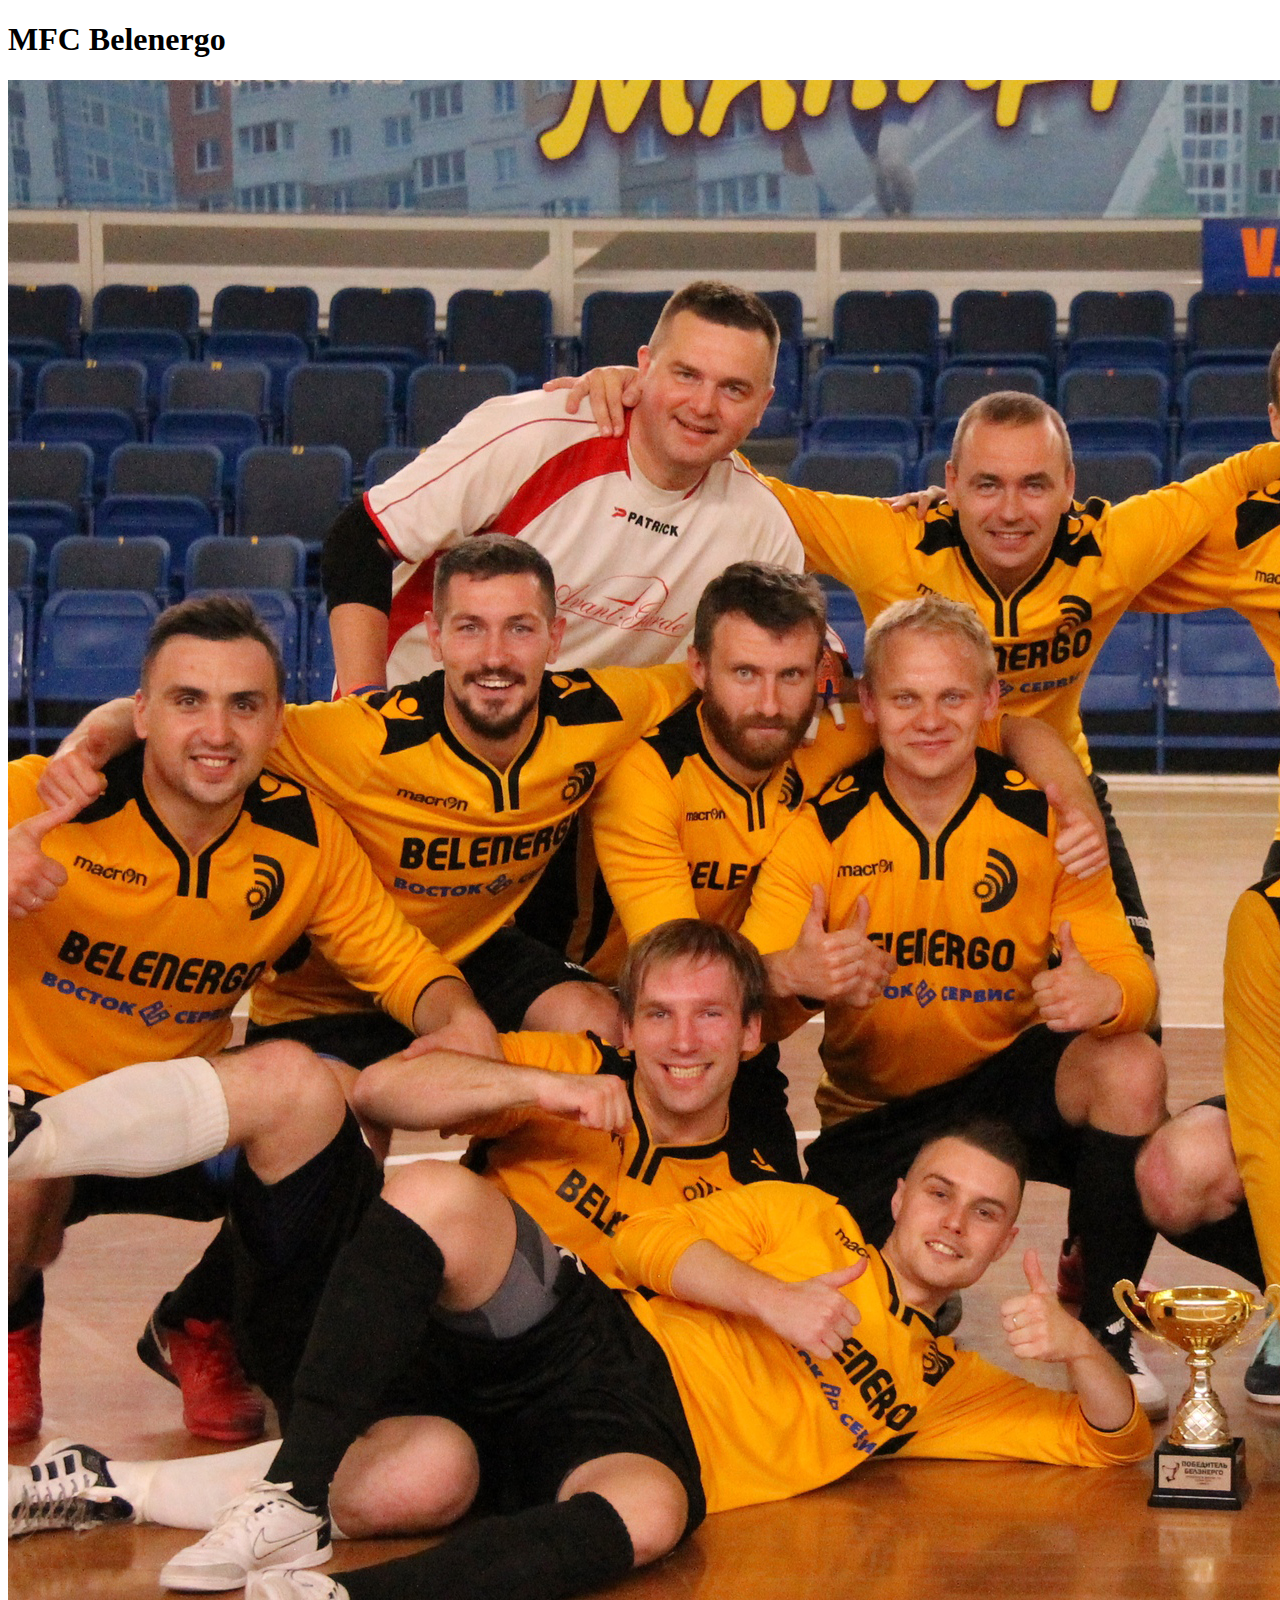
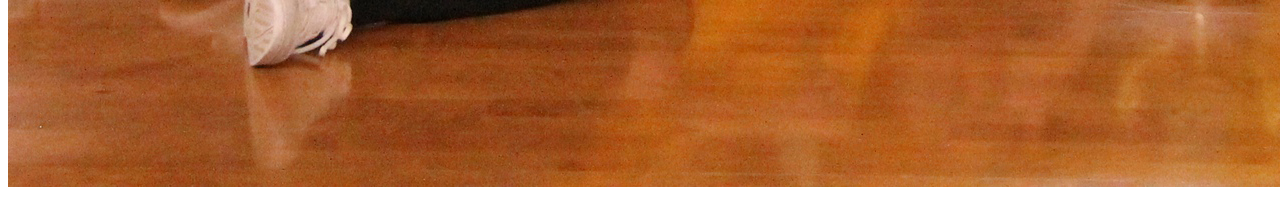
==== Homework_1/index.html @ b5dba508 "Homework_1" ====
<!DOCTYPE html>
<html>
<head>
    <meta charset="utf-8">
    <meta http-equiv="X-UA-Compatible" content="IE=edge">
    <title>MFCBelenergo</title>
    <meta name="viewport" content="width=device-width, initial-scale=1">
    <link rel="stylesheet" type="text/css" media="screen" href="main.css">
    <script src="main.js"></script>
</head>
<body>
    <h1>MFC Belenergo</h1>
    <img src="image_800_800.jpg" alt="MFC Belenergo">
</body>
</html>
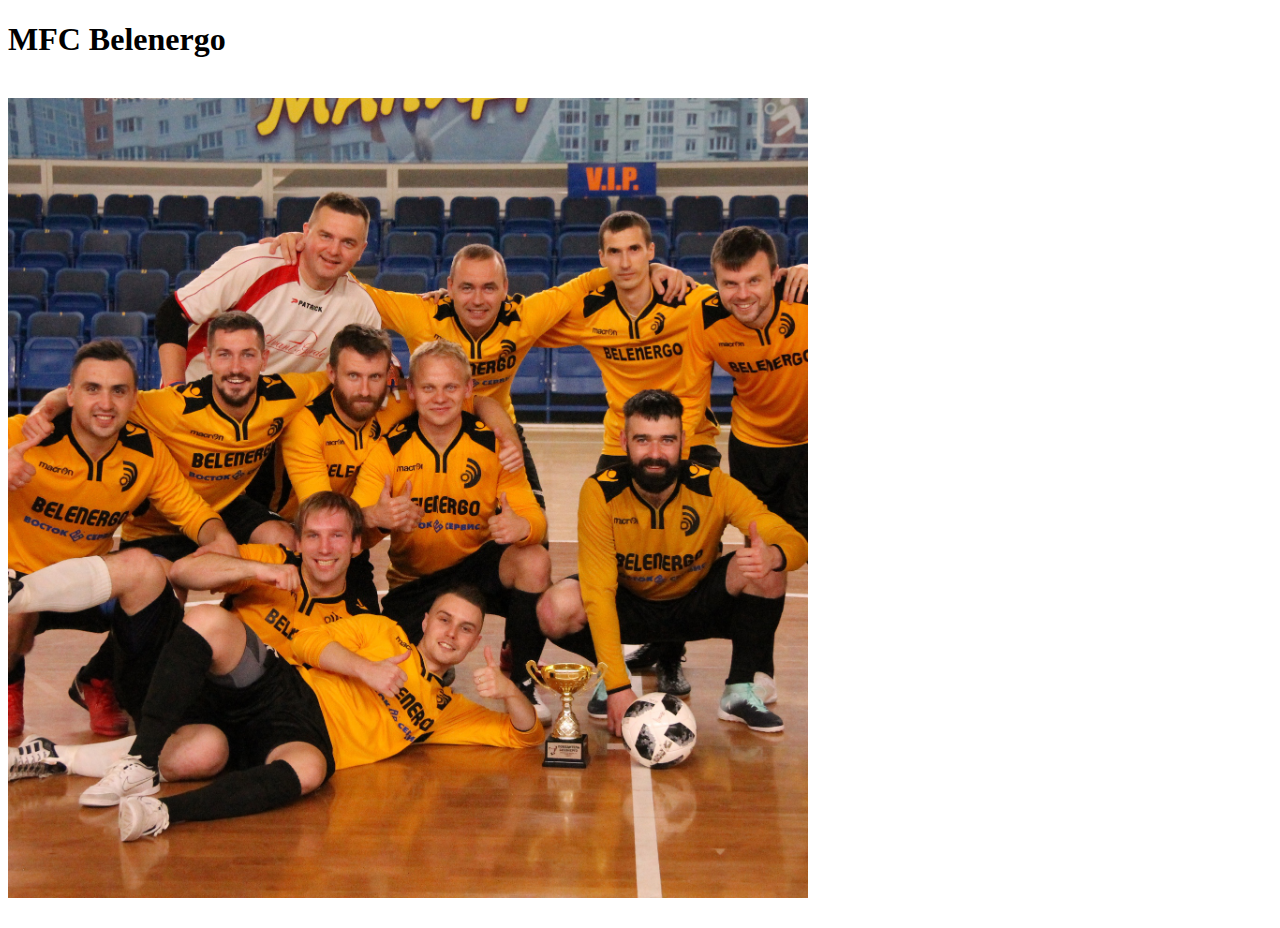
==== commit a8d657d5: "Homework_1" ====
--- a/Homework_1/index.html
+++ b/Homework_1/index.html
@@ -10,6 +10,9 @@
 </head>
 <body>
     <h1>MFC Belenergo</h1>
-    <img src="image_800_800.jpg" alt="MFC Belenergo">
+    <br>
+    <div><img src="image_800_800.jpg" width="800" alt="MFC Belenergo"></div>
+    <br>
+    <div></div>
 </body>
 </html>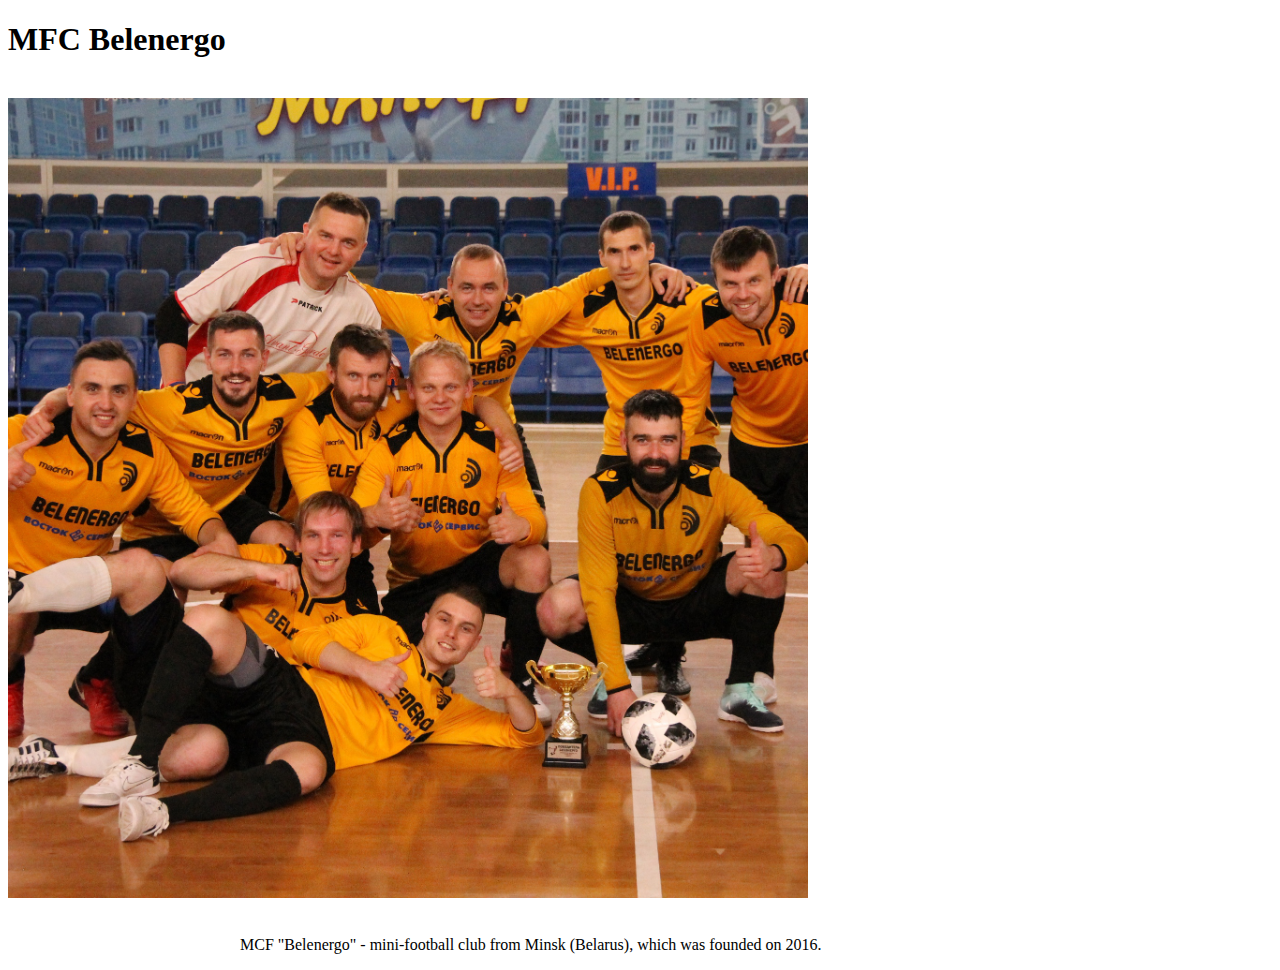
==== commit d185d1e1: "Homework_1" ====
--- a/Homework_1/index.html
+++ b/Homework_1/index.html
@@ -13,6 +13,10 @@
     <br>
     <div><img src="image_800_800.jpg" width="800" alt="MFC Belenergo"></div>
     <br>
-    <div></div>
+    <div style="width: 800px; margin: auto">
+        <p>
+            MCF "Belenergo" - mini-football club from Minsk (Belarus), which was founded on 2016.            
+        </p>
+    </div>
 </body>
 </html>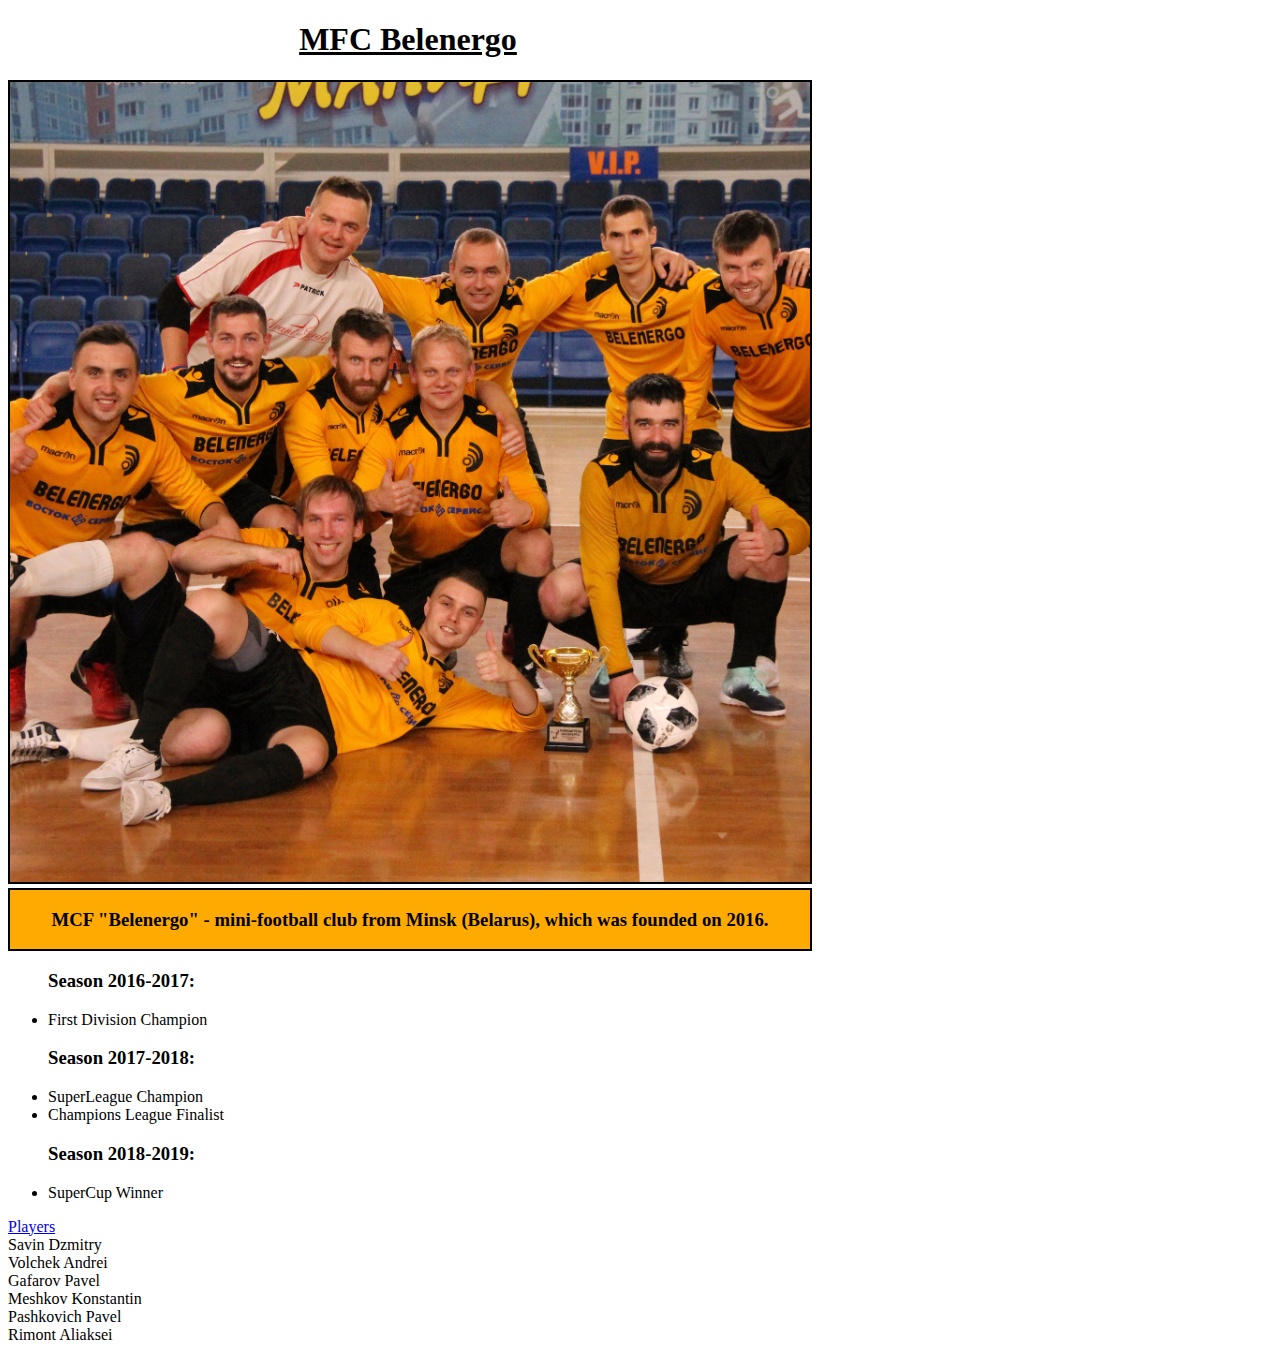
==== commit 03b9cdd8: "Homework_1" ====
--- a/Homework_1/index.html
+++ b/Homework_1/index.html
@@ -4,19 +4,56 @@
     <meta charset="utf-8">
     <meta http-equiv="X-UA-Compatible" content="IE=edge">
     <title>MFCBelenergo</title>
+    <style type="text/css">
+        .title{
+            width: 800px;
+            text-align: center;
+            text-decoration: underline;
+            }
+        .img {
+            width: 800px;
+            border: 2px solid black; 
+            }
+        .txt {
+            width: 800px;
+            background: #fa0;
+            border: 2px solid black; 
+            text-align: center;
+            }
+    </style>
     <meta name="viewport" content="width=device-width, initial-scale=1">
     <link rel="stylesheet" type="text/css" media="screen" href="main.css">
     <script src="main.js"></script>
 </head>
 <body>
-    <h1>MFC Belenergo</h1>
-    <br>
-    <div><img src="image_800_800.jpg" width="800" alt="MFC Belenergo"></div>
-    <br>
-    <div style="width: 800px; margin: auto">
-        <p>
-            MCF "Belenergo" - mini-football club from Minsk (Belarus), which was founded on 2016.            
-        </p>
+    <div class="title">
+        <h1>MFC Belenergo</h1>
     </div>
+    <div>
+        <img class="img" src="image_800_800.jpg" alt="MFC Belenergo">
+    </div>
+    <div class="txt">
+        <h3>MCF "Belenergo" - mini-football club from Minsk (Belarus), which was founded on 2016.</h3>
+    </div>
+    <ul>
+        <h3>Season 2016-2017:</h3>
+        <li>First Division Champion</li>                      
+        <h3>Season 2017-2018:</h3>
+        <li>SuperLeague Champion</li>
+        <li>Champions League Finalist</li>
+        <h3>Season 2018-2019:</h3>
+        <li>SuperCup Winner</li>
+    </ul>
+    <div>
+        <a href="items.html">Players</a>
+    </div>
+
+
+    <li>Savin Dzmitry</li>
+    <li>Volchek Andrei</li>
+    <li>Gafarov Pavel</li>
+    <li>Meshkov Konstantin</li>
+    <li>Pashkovich Pavel</li>
+    <li>Rimont Aliaksei</li>
 </body>
 </html>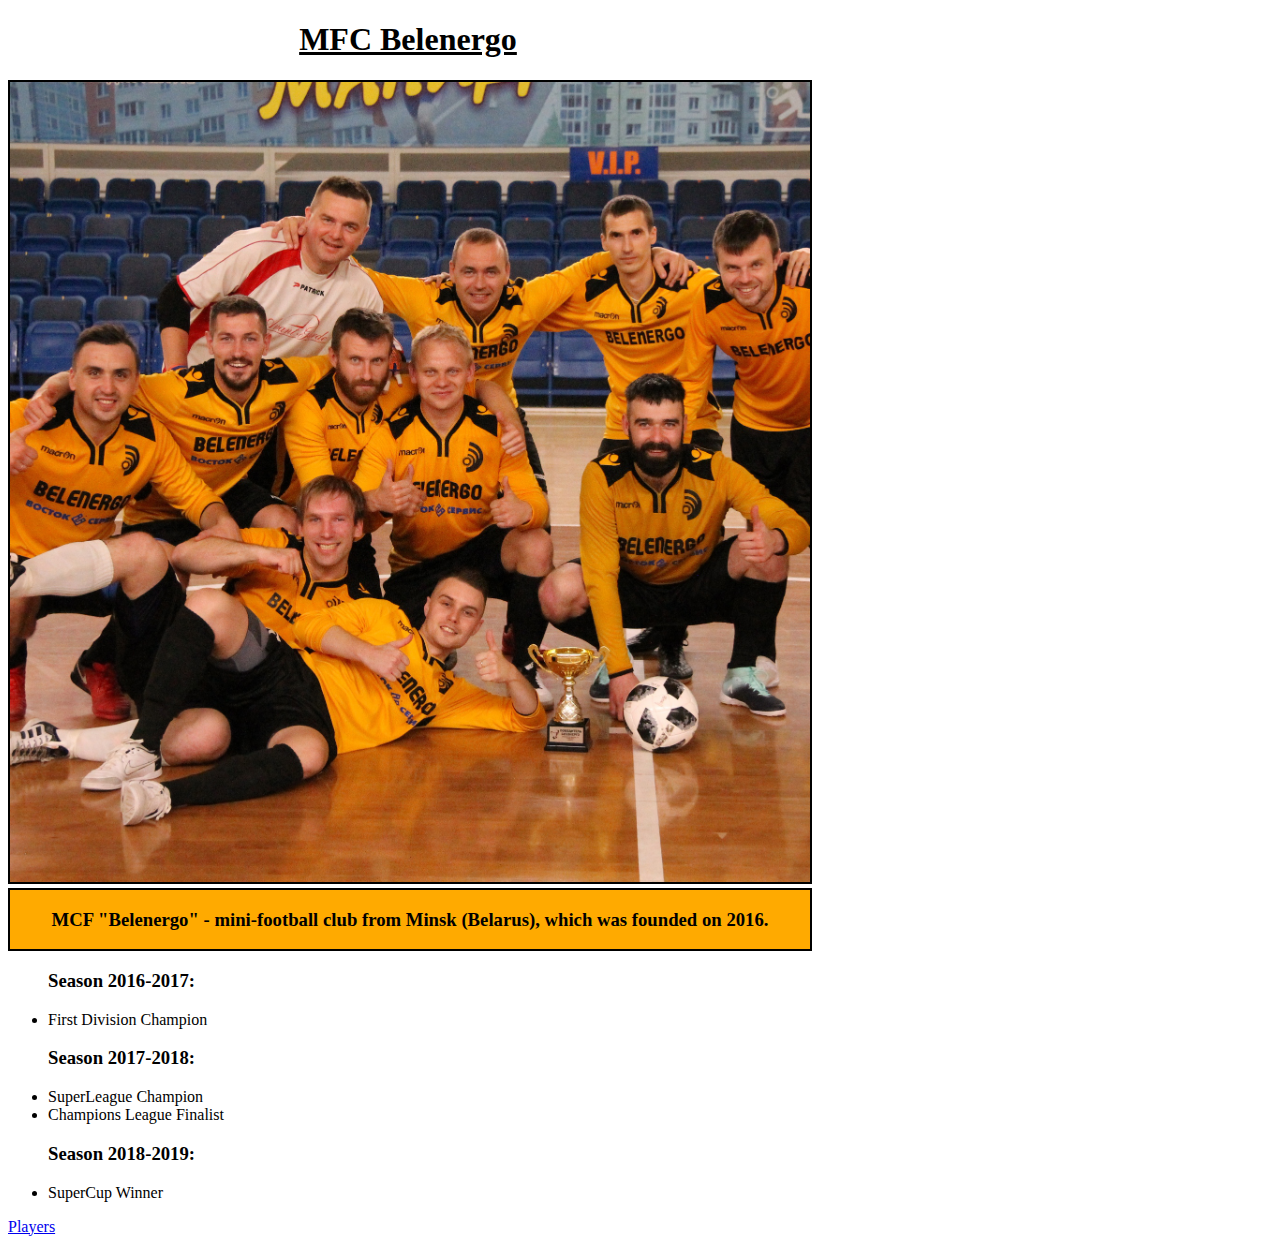
==== commit 35470d87: "Homework_1" ====
--- a/Homework_1/index.html
+++ b/Homework_1/index.html
@@ -47,13 +47,5 @@
     <div>
         <a href="items.html">Players</a>
     </div>
-
-
-    <li>Savin Dzmitry</li>
-    <li>Volchek Andrei</li>
-    <li>Gafarov Pavel</li>
-    <li>Meshkov Konstantin</li>
-    <li>Pashkovich Pavel</li>
-    <li>Rimont Aliaksei</li>
 </body>
 </html>